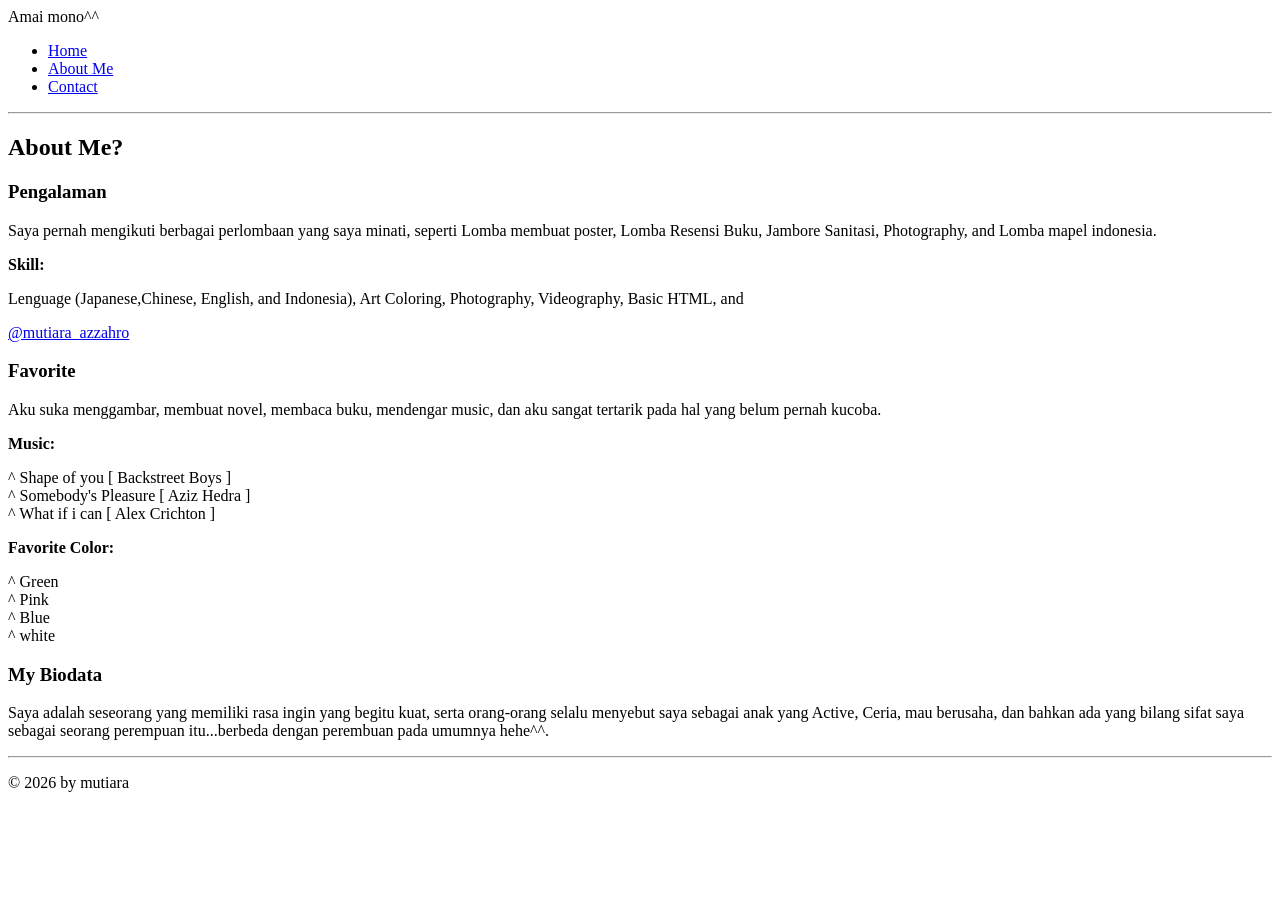
==== about.html @ b44ed315 "mutiara" ====
<!DOCTYPE html>
<html lang="id">
<head>
    <meta charset="UTF-8">
    <meta name="viewport" content="width=device-width, initial-scale=1.0">

    <title>Mutiara Azzahro</title>

    <!-- CSS -->
    <link rel="stylesheet" href="style.css">
</head>
<body>

    <!-- NAVBAR -->
    <header>
        <nav class="navbar">
            <div class="logo">Amai mono^^</div>

            <ul class="nav-menu">
                <li><a href="index.html">Home</a></li>
                <li><a href="#">About Me</a></li>
                <li><a href="hobby.html">Contact</a></li>
                
            </ul>
        </nav>
        <hr>
    </header>
<!-- PROJECTS SECTION -->
<section class="projects" id="projects">

    <h2 class="projects-title">About Me?</h2>

    <div class="projects-container">

        <!-- PROJECT 1 -->
        <div class="project-card">
            <h3>Pengalaman</h3>

            <p>
                Saya pernah mengikuti berbagai perlombaan yang saya minati,
                seperti Lomba membuat poster, Lomba Resensi Buku, Jambore Sanitasi, Photography,
                and Lomba mapel indonesia.
            </p>

            <p class="tools">
                <strong>Skill:</strong> 
            </p>

            <p>
                Lenguage (Japanese,Chinese, English, and Indonesia), Art Coloring, Photography,
                Videography, Basic HTML, and 
            </p>

            <a href="#" class="project-btn">@mutiara_azzahro</a>
        </div>


        <!-- PROJECT 2 -->
        <div class="project-card">
            <h3>Favorite</h3>

            <p>
               Aku suka menggambar, membuat novel, membaca buku, mendengar music,
               dan aku sangat tertarik pada hal yang belum pernah kucoba.
            </p>

            <p class="tools">
                <strong>Music:</strong> 
            </p>

            <p>
               ^ Shape of you  [ Backstreet Boys ] <br>
               ^ Somebody's Pleasure [ Aziz Hedra ] <br>
               ^ What if i can [ Alex Crichton ]
            </p>

             <p class="tools">
                <strong>Favorite Color:</strong> 
            </p>

            <p>
                ^ Green <br>
                ^ Pink <br>
                ^ Blue <br>
                ^ white
            </p>
        </div>


        <!-- PROJECT 3 -->
        <div class="project-card">
            <h3>My Biodata</h3>

            <p>
              Saya adalah seseorang yang memiliki rasa ingin yang begitu kuat, serta 
              orang-orang selalu menyebut saya sebagai anak yang Active, Ceria, mau berusaha,
              dan bahkan ada yang bilang sifat saya sebagai seorang perempuan itu...berbeda dengan 
              perembuan pada umumnya hehe^^.

            </p>

           
        </div>

    </div>

</section>

  
    <footer>
      <hr>
       <p>&copy; 2026 by mutiara</p>
    </footer>

</body>
</html>
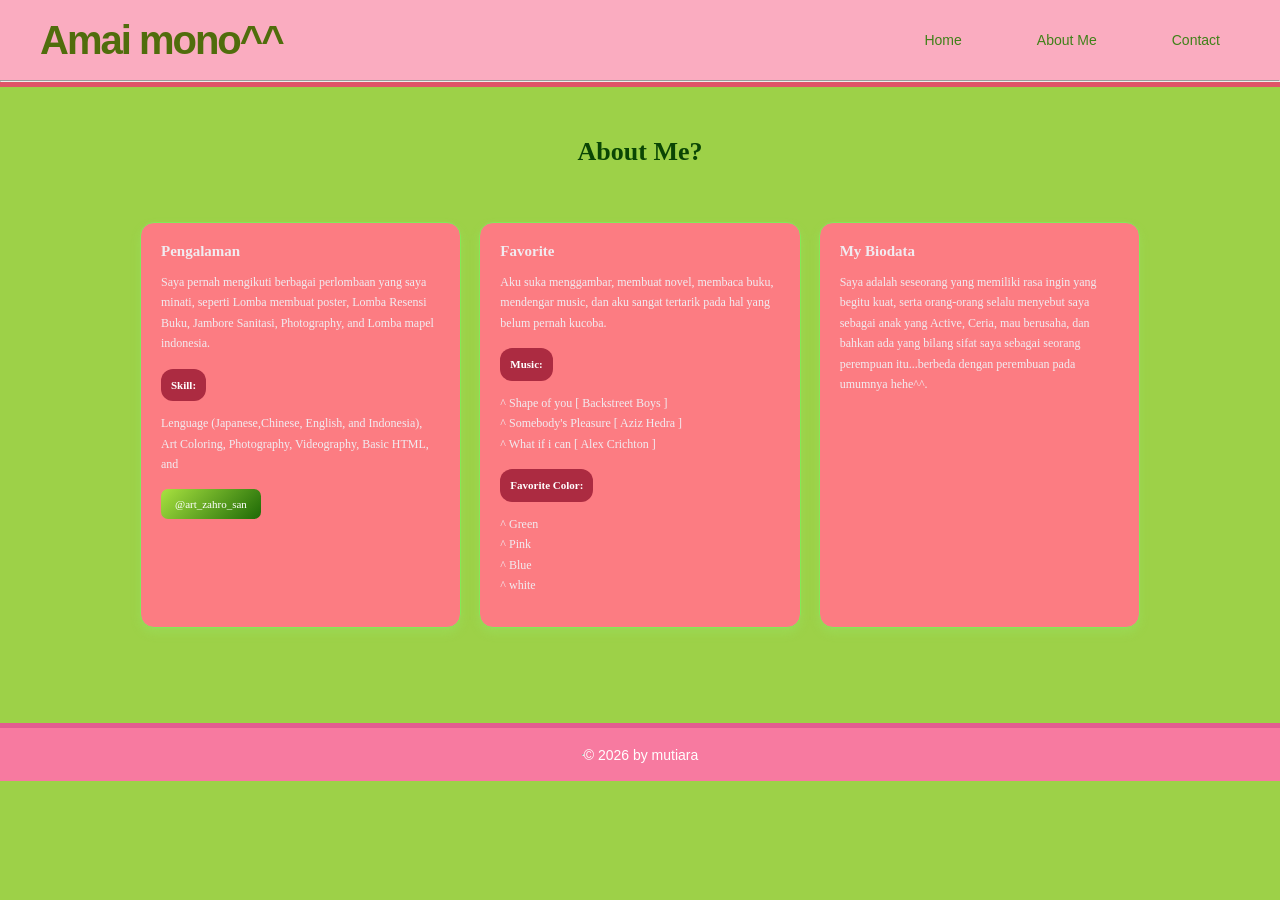
==== commit 76c532c4: "Update about.html" ====
--- a/about.html
+++ b/about.html
@@ -51,7 +51,7 @@
                 Videography, Basic HTML, and 
             </p>
 
-            <a href="#" class="project-btn">@mutiara_azzahro</a>
+            <a href="https://www.instagram.com/art_zahro_san?vrfl=a3F5Nm5mZWl3MDF2" class="project-btn">@art_zahro_san</a>
         </div>
 
 
@@ -113,4 +113,4 @@
     </footer>
 
 </body>
-</html>+</html>
--- a/style.css
+++ b/style.css
@@ -0,0 +1,417 @@
+/* =========================
+   RESET
+========================= */
+
+* {
+    margin: 0;
+    padding: 0;
+    box-sizing: border-box;
+}
+
+body {
+    font-family: Arial, Helvetica, sans-serif;
+    background: #9dd148;
+    color: rgb(80, 109, 12);
+}
+
+
+/* =========================
+   NAVBAR
+========================= */
+
+header {
+    width: 100%;
+}
+
+.navbar {
+    width: 100%;
+    max-width: 1400px;
+    margin: auto;
+
+    height: 80px;
+    background-color: #faacc0;
+    display: flex;
+    align-items: center;
+    padding: 40px;
+    justify-content: space-between;
+}
+
+.navbar a {
+    padding: 20px;
+    border-radius: 100px;
+    transition: 0.25 ease;
+}
+
+.navbar a:hover {
+    background-color: #da7479;
+    color: #a2c71f;
+    transform: scale(3.2);
+}
+
+.logo {
+    font-size: 40px;
+    font-weight: bold;
+    letter-spacing: -2px;
+}
+
+.nav-menu {
+    display: flex;
+    align-items: center;
+    gap: 35px;
+    justify-content: center;
+    list-style: none;
+}
+
+.nav-menu a {
+    color: #3f8118;
+    text-decoration: none;
+    font-size: 14px;
+
+    transition: 0.3s;
+}
+
+
+
+/* =========================
+   HERO
+========================= */
+
+.hero {
+    width: 90%;
+    max-width: 1200px;
+
+    min-height: calc(100vh - 90px);
+
+    margin: auto;
+
+    display: flex;
+    align-items: center;
+    justify-content: space-between;
+
+    gap: 80px;
+}
+
+
+/* =========================
+   TEXT
+========================= */
+
+.hero-text {
+    width: 60%;
+}
+
+.small-text {
+    color: #f7f1f1;
+    font-size: 15px;
+    margin-bottom: 12px;
+}
+
+.hero-text h1 {
+    font-size: 48px;
+    line-height: 1.1;
+
+    margin-bottom: 18px;
+}
+
+.text {
+     display: inline-block;
+
+    padding: 7px 10px;
+
+    margin-top: 3px;
+
+    background: #36770b;
+
+    color: white;
+
+    text-decoration: none;
+
+    font-size: 11px;
+
+    border-radius: 12px;
+
+    transition: 0.3s ease;
+
+    align-items: center;
+    justify-content: center;
+}
+.line {
+    width: 370px;
+    height: 7px;
+
+    background-color: #f89da5;
+
+    margin-bottom: 25px;
+}
+
+.description {
+    width: 520px;
+
+    color: #faf6f6;
+    font-size: 16px;
+    line-height: 1.8;
+
+    margin-bottom: 28px;
+}
+
+.text {
+    width: 520px;
+    color: #f1f7ef;
+    font-size: 15px;
+    line-height: 1.8;
+    margin-bottom: 20px;
+}
+/* =========================
+   PROFILE IMAGE
+========================= */
+
+.hero-image {
+    width: 40%;
+
+    display: flex;
+    flex-direction: column;
+
+    align-items: center;
+}
+
+.image-circle {
+    width: 250px;
+    height: 250px;
+
+    border-radius: 100%;
+
+    overflow: hidden;
+
+    border: 4px solid #da4753;
+
+    background-color: #f19c9c;
+}
+
+.image-circle img {
+    width: 100%;
+    height: 100%;
+
+    object-fit: cover;
+}
+
+.image-caption {
+    margin-top: 20px;
+
+    color: #f1f7ef;
+
+    font-size: 15px;
+}
+
+.image-caption span {
+    font-size: 22px;
+    margin-right: 7px;
+}
+
+.btn {
+    display: inline-block;
+
+    padding: 15px 25px;
+
+    border-radius: 30px;
+
+    background: linear-gradient(
+        135deg,
+        #d88ca0,
+        #b96882
+    );
+
+    color: white;
+
+    text-decoration: none;
+
+    font-family: Arial, sans-serif;
+
+    font-size: 12px;
+
+    box-shadow:
+        0 5px 15px rgba(0, 0, 0, 0.25);
+
+    transition: 0.3s;
+    margin-top: 12px;;
+}
+
+.btn:hover {
+    transform: translateY(-3px);
+
+    box-shadow:
+        0 8px 20px rgba(0, 0, 0, 0.35);
+
+    background: linear-gradient(
+        135deg,
+        #e39aad,
+        #c8758d
+    );
+}
+
+
+/* ================= Pengalaman ================= */
+
+.projects {
+    width: 100%;
+    min-height: 300px;
+
+    padding: 30px 20px 35px;
+
+
+    border-top: 5px solid #e05467;
+    border-bottom: 5px solid #e25d90;
+
+    font-family: Georgia, "Times New Roman", serif;
+}
+
+/* JUDUL */
+
+.projects-title {
+    text-align: center;
+
+    font-size: 26px;
+    color: #0a4604;
+    margin-top: 20px;
+    margin-bottom: 25px;
+}
+
+/* CONTAINER KARTU */
+
+.projects-container {
+    width: 100%;
+    max-width: 1000px;
+
+    margin: 0 auto;
+
+    display: grid;
+
+    grid-template-columns: repeat(3, minmax(0, 1fr));
+
+    gap: 18px;
+
+    align-items: stretch;
+}
+
+/* KARTU PROJECT */
+
+.project-card {
+    padding: 20px;
+
+    background: #fc7c82;
+
+    border: 1px solid #81eb57;
+
+    border-radius: 14px;
+
+    box-shadow: 0 5px 10px rgba(151, 235, 112, 0.3);
+
+    transition: 0.3s ease;
+
+    margin-bottom: 60px;
+    margin-top: 30px;
+}
+
+/* EFEK HOVER */
+
+.project-card:hover {
+    transform: translateY(-6px);
+
+    border-color: #b8444a;
+
+    box-shadow: 0 10px 22px rgba(147, 223, 86, 0.35);
+}
+
+/* JUDUL KARTU */
+
+.project-card h3 {
+    font-size: 15px;
+
+    color: #f1ebf0;
+
+    margin-bottom: 12px;
+}
+
+/* DESKRIPSI */
+
+.project-card p {
+    font-size: 12px;
+
+    line-height: 1.7;
+
+    color: #f1ecf1;
+
+    margin-bottom: 12px;
+}
+
+/* TOOLS */
+
+.project-card .tools {
+     display: inline-block;
+
+    padding: 7px 10px;
+
+    margin-top: 3px;
+
+    background: #ac2b41;
+
+    color: white;
+
+    text-decoration: none;
+
+    font-size: 11px;
+
+    border-radius: 12px;
+
+    transition: 0.3s ease;
+}
+
+/* TOMBOL */
+
+.project-btn {
+    display: inline-block;
+
+    padding: 9px 14px;
+
+    margin-top: 3px;
+
+    background: linear-gradient(
+        135deg,
+        #a9e240,
+        #1d6906
+    );
+
+    color: white;
+
+    text-decoration: none;
+
+    font-size: 11px;
+
+    border-radius: 7px;
+
+    transition: 0.3s ease;
+}
+
+.project-btn:hover {
+    background: linear-gradient(
+        135deg,
+        #e8a8c5,
+        #c67b9f
+    );
+
+    transform: translateY(-2px);
+}
+
+
+footer {
+    height: 53px;
+
+    display: flex;
+    align-items: center;
+    justify-content: center;
+
+    background: #f77aa0;
+
+    color: white;
+
+    font-size: 14px;
+}
